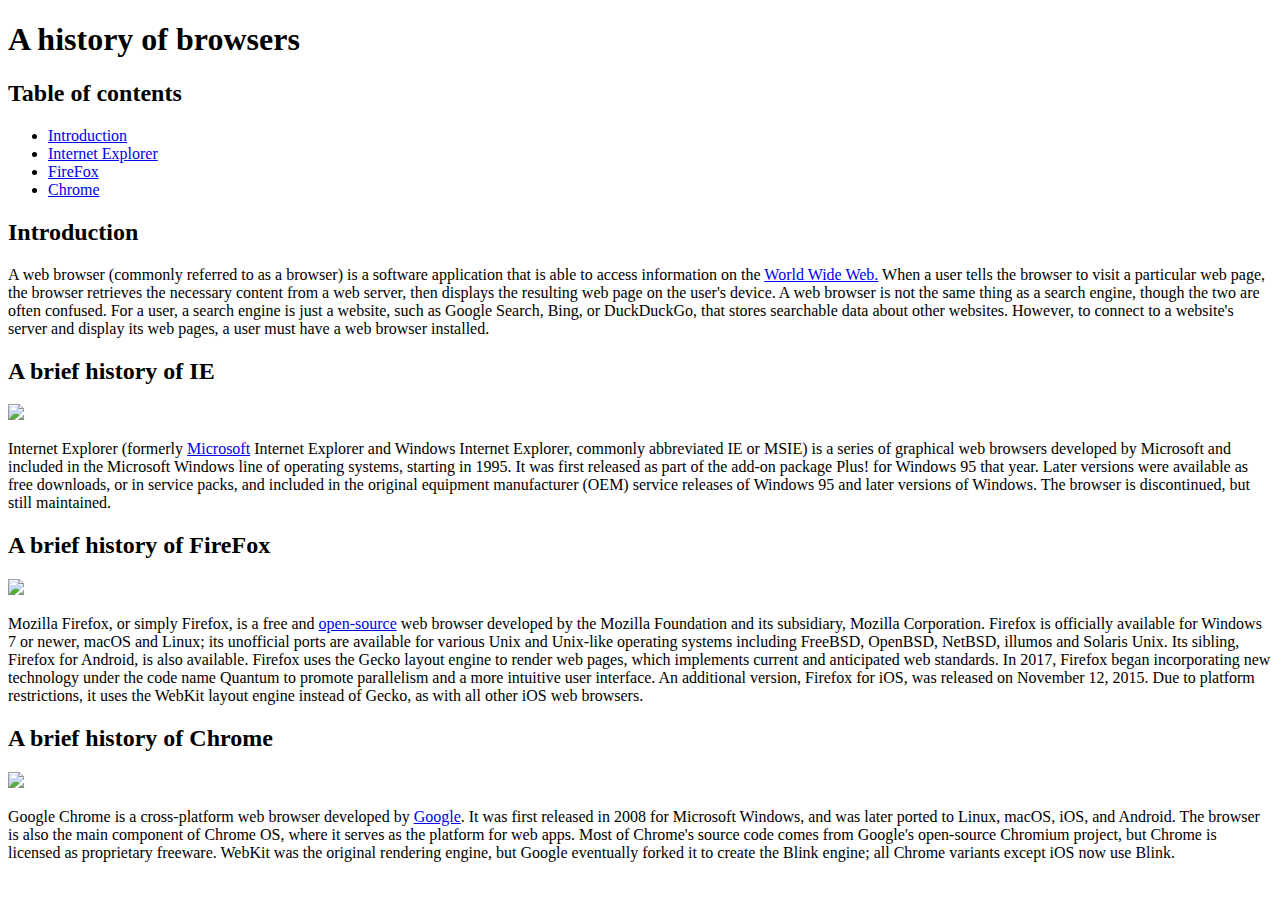
==== index.html @ 077de7fc "index.html added" ====
<!DOCTYPE html>
<html lang="en">
<head>
  <meta charset="UTF-8">
  <title>Browser History</title>
</head>
<body>
<h1>A history of browsers</h1>

<h2>Table of contents</h2>
<ul>
  <li><a href="#introduction">Introduction</a></li>
  <li><a href="#internetExplorer">Internet Explorer</a></li>
  <li><a href="#fireFox">FireFox</a></li>
  <li><a href="#chrome">Chrome</a></li>
</ul>

<h2 id="introduction">Introduction</h2>
<p>
  A web browser (commonly referred to as a browser) is a software application that is able to access information on the <a href="https://en.wikipedia.org/wiki/World_Wide_Web">World Wide Web.</a> When a user tells the browser to visit a particular web page, the browser retrieves the necessary content from a web server, then displays the resulting web page on the user's device.

  A web browser is not the same thing as a search engine, though the two are often confused. For a user, a search engine is just a website, such as Google Search, Bing, or DuckDuckGo, that stores searchable data about other websites. However, to connect to a website's server and display its web pages, a user must have a web browser installed.
</p>

<h2 id="internetExplorer">A brief history of IE</h2>
<img src="https://upload.wikimedia.org/wikipedia/en/1/10/Internet_Explorer_7_Logo.png" style="width: 100px;">
<p>
  Internet Explorer (formerly <a href="https://www.microsoft.com/en-us">Microsoft</a> Internet Explorer and Windows Internet Explorer, commonly abbreviated IE or MSIE) is a series of graphical web browsers developed by Microsoft and included in the Microsoft Windows line of operating systems, starting in 1995. It was first released as part of the add-on package Plus! for Windows 95 that year. Later versions were available as free downloads, or in service packs, and included in the original equipment manufacturer (OEM) service releases of Windows 95 and later versions of Windows. The browser is discontinued, but still maintained.
</p>

<h2 id="fireFox">A brief history of FireFox</h2>
<img src="http://upload.wikimedia.org/wikipedia/commons/f/ff/Mozilla_Firefox_logo_2013.png" style="width: 100px;">
<p>
  Mozilla Firefox, or simply Firefox, is a free and <a href="https://opensource.org/">open-source</a> web browser developed by the Mozilla Foundation and its subsidiary, Mozilla Corporation. Firefox is officially available for Windows 7 or newer, macOS and Linux; its unofficial ports are available for various Unix and Unix-like operating systems including FreeBSD, OpenBSD, NetBSD, illumos and Solaris Unix. Its sibling, Firefox for Android, is also available. Firefox uses the Gecko layout engine to render web pages, which implements current and anticipated web standards. In 2017, Firefox began incorporating new technology under the code name Quantum to promote parallelism and a more intuitive user interface. An additional version, Firefox for iOS, was released on November 12, 2015. Due to platform restrictions, it uses the WebKit layout engine instead of Gecko, as with all other iOS web browsers.
</p>

<h2 id="chrome">A brief history of Chrome</h2>
<img src="http://upload.wikimedia.org/wikipedia/commons/e/e2/Google_Chrome_icon_%282011%29.svg" style="width: 100px;">
<p>
  Google Chrome is a cross-platform web browser developed by <a href="https://www.google.com/">Google</a>. It was first released in 2008 for Microsoft Windows, and was later ported to Linux, macOS, iOS, and Android. The browser is also the main component of Chrome OS, where it serves as the platform for web apps.

  Most of Chrome's source code comes from Google's open-source Chromium project, but Chrome is licensed as proprietary freeware. WebKit was the original rendering engine, but Google eventually forked it to create the Blink engine; all Chrome variants except iOS now use Blink.
</p>

</body>
</html>
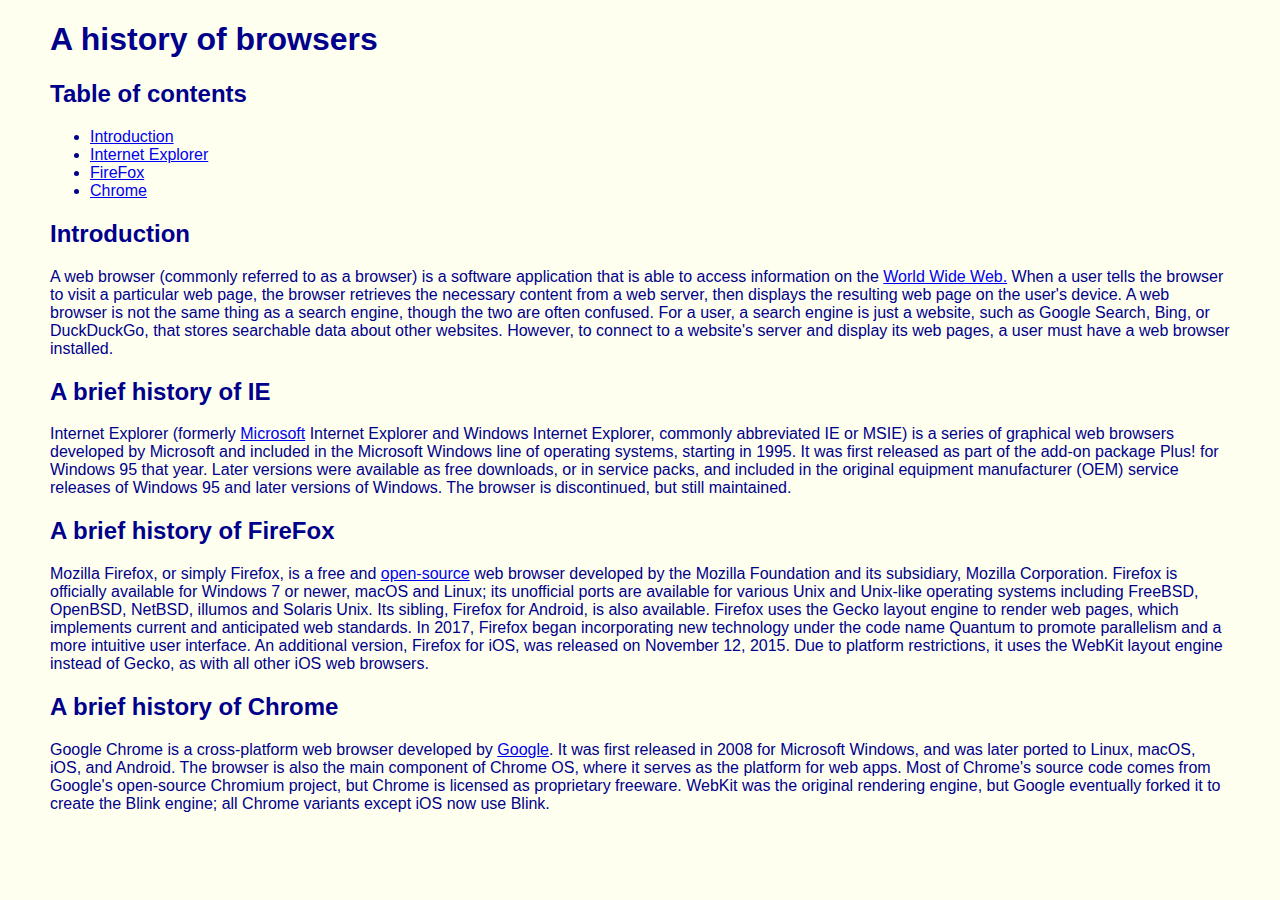
==== commit 08ad6515: "css-1" ====
--- a/index.html
+++ b/index.html
@@ -3,6 +3,7 @@
 <head>
   <meta charset="UTF-8">
   <title>Browser History</title>
+  <link rel="stylesheet" type="text/css" href="style.css">
 </head>
 <body>
 <h1>A history of browsers</h1>
@@ -23,19 +24,19 @@
 </p>
 
 <h2 id="internetExplorer">A brief history of IE</h2>
-<img src="https://upload.wikimedia.org/wikipedia/en/1/10/Internet_Explorer_7_Logo.png" style="width: 100px;">
+<img src="https://upload.wikimedia.org/wikipedia/en/1/10/Internet_Explorer_7_Logo.png" style="width: 100px;" alt="">
 <p>
   Internet Explorer (formerly <a href="https://www.microsoft.com/en-us">Microsoft</a> Internet Explorer and Windows Internet Explorer, commonly abbreviated IE or MSIE) is a series of graphical web browsers developed by Microsoft and included in the Microsoft Windows line of operating systems, starting in 1995. It was first released as part of the add-on package Plus! for Windows 95 that year. Later versions were available as free downloads, or in service packs, and included in the original equipment manufacturer (OEM) service releases of Windows 95 and later versions of Windows. The browser is discontinued, but still maintained.
 </p>
 
 <h2 id="fireFox">A brief history of FireFox</h2>
-<img src="http://upload.wikimedia.org/wikipedia/commons/f/ff/Mozilla_Firefox_logo_2013.png" style="width: 100px;">
+<img src="http://upload.wikimedia.org/wikipedia/commons/f/ff/Mozilla_Firefox_logo_2013.png" style="width: 100px;" alt="">
 <p>
   Mozilla Firefox, or simply Firefox, is a free and <a href="https://opensource.org/">open-source</a> web browser developed by the Mozilla Foundation and its subsidiary, Mozilla Corporation. Firefox is officially available for Windows 7 or newer, macOS and Linux; its unofficial ports are available for various Unix and Unix-like operating systems including FreeBSD, OpenBSD, NetBSD, illumos and Solaris Unix. Its sibling, Firefox for Android, is also available. Firefox uses the Gecko layout engine to render web pages, which implements current and anticipated web standards. In 2017, Firefox began incorporating new technology under the code name Quantum to promote parallelism and a more intuitive user interface. An additional version, Firefox for iOS, was released on November 12, 2015. Due to platform restrictions, it uses the WebKit layout engine instead of Gecko, as with all other iOS web browsers.
 </p>
 
 <h2 id="chrome">A brief history of Chrome</h2>
-<img src="http://upload.wikimedia.org/wikipedia/commons/e/e2/Google_Chrome_icon_%282011%29.svg" style="width: 100px;">
+<img src="http://upload.wikimedia.org/wikipedia/commons/e/e2/Google_Chrome_icon_%282011%29.svg" style="width: 100px;" alt="">
 <p>
   Google Chrome is a cross-platform web browser developed by <a href="https://www.google.com/">Google</a>. It was first released in 2008 for Microsoft Windows, and was later ported to Linux, macOS, iOS, and Android. The browser is also the main component of Chrome OS, where it serves as the platform for web apps.
 
--- a/style.css
+++ b/style.css
@@ -0,0 +1,14 @@
+body {
+  font-family: "Open Sans", sans-serif;
+  color: DarkBlue;
+  background-color: Ivory;
+  margin: 10px 50px 10px 50px;
+}
+
+h1, h2 {
+  font-family: Oswald, sans-serif;
+}
+
+img {
+  float: left;
+}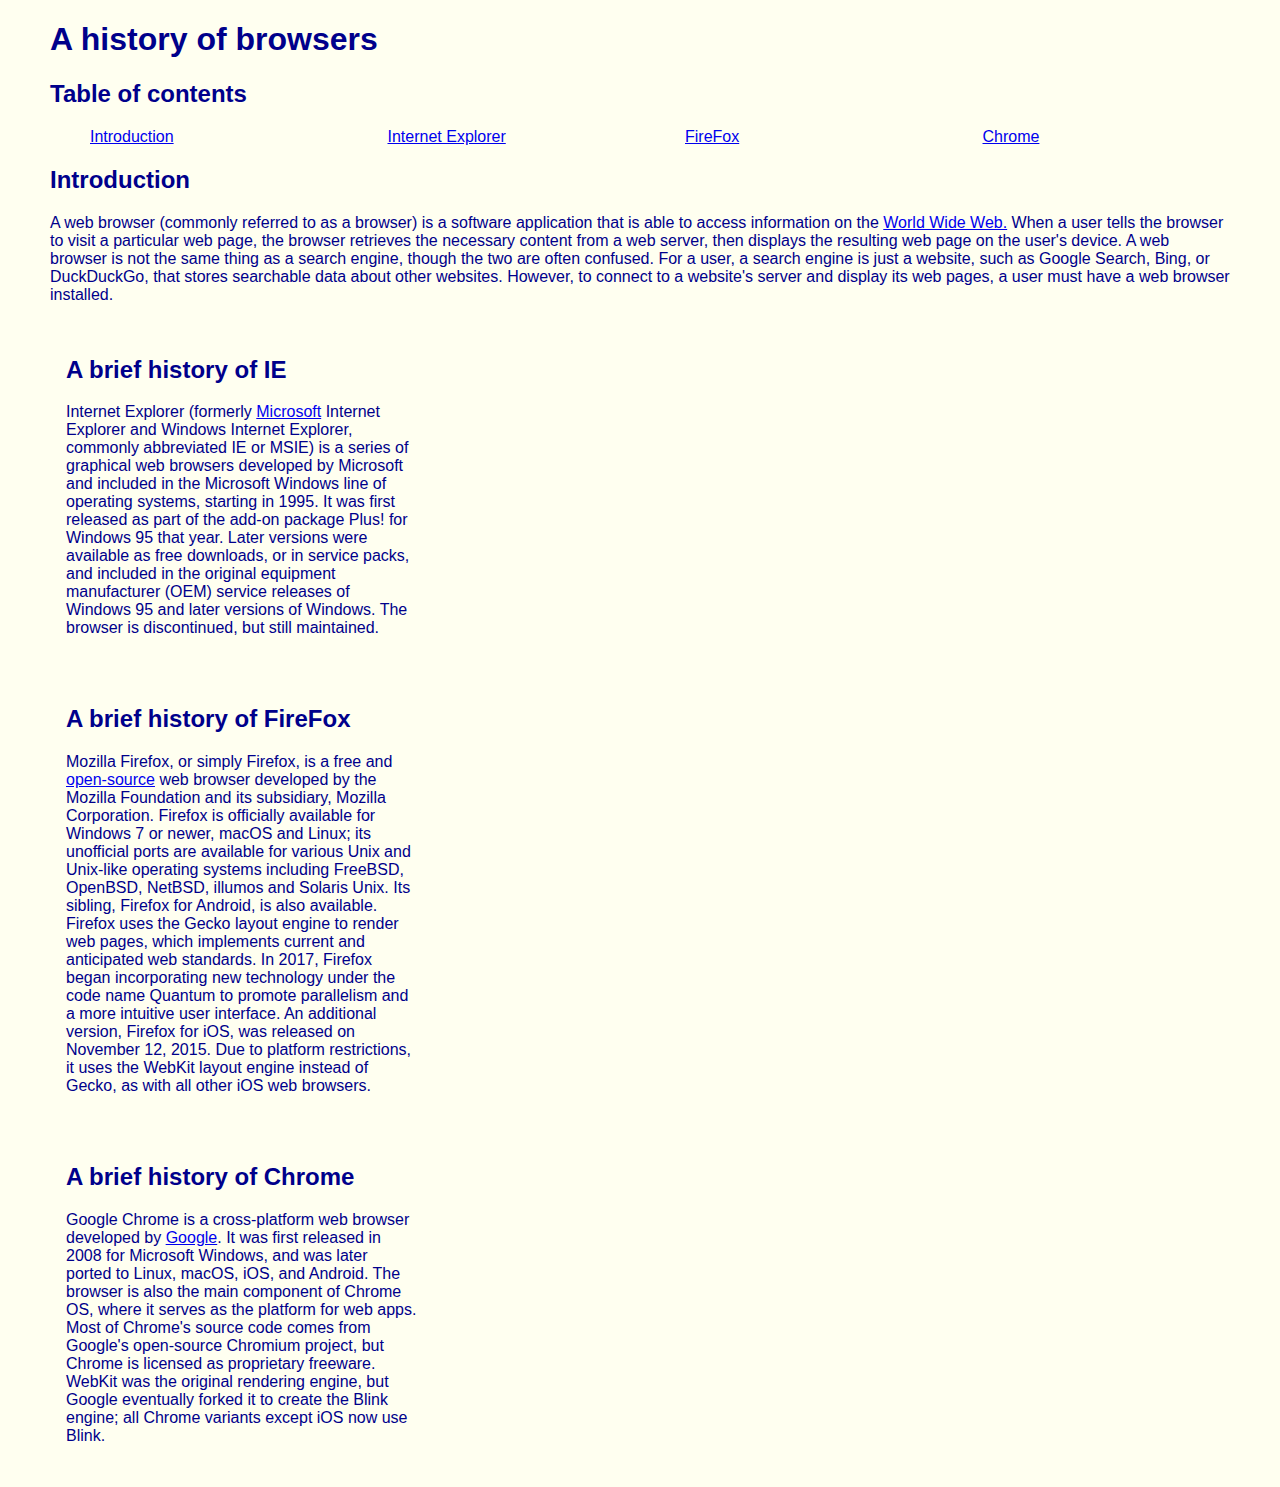
==== commit ecaead8d: "columns" ====
--- a/index.html
+++ b/index.html
@@ -9,12 +9,12 @@
 <h1>A history of browsers</h1>
 
 <h2>Table of contents</h2>
-<ul>
-  <li><a href="#introduction">Introduction</a></li>
-  <li><a href="#internetExplorer">Internet Explorer</a></li>
-  <li><a href="#fireFox">FireFox</a></li>
-  <li><a href="#chrome">Chrome</a></li>
-</ul>
+  <ul class="navbar">
+    <li><a href="#introduction">Introduction</a></li>
+    <li><a href="#internetExplorer">Internet Explorer</a></li>
+    <li><a href="#fireFox">FireFox</a></li>
+    <li><a href="#chrome">Chrome</a></li>
+  </ul>
 
 <h2 id="introduction">Introduction</h2>
 <p>
@@ -23,25 +23,48 @@
   A web browser is not the same thing as a search engine, though the two are often confused. For a user, a search engine is just a website, such as Google Search, Bing, or DuckDuckGo, that stores searchable data about other websites. However, to connect to a website's server and display its web pages, a user must have a web browser installed.
 </p>
 
-<h2 id="internetExplorer">A brief history of IE</h2>
-<img src="https://upload.wikimedia.org/wikipedia/en/1/10/Internet_Explorer_7_Logo.png" style="width: 100px;" alt="">
-<p>
-  Internet Explorer (formerly <a href="https://www.microsoft.com/en-us">Microsoft</a> Internet Explorer and Windows Internet Explorer, commonly abbreviated IE or MSIE) is a series of graphical web browsers developed by Microsoft and included in the Microsoft Windows line of operating systems, starting in 1995. It was first released as part of the add-on package Plus! for Windows 95 that year. Later versions were available as free downloads, or in service packs, and included in the original equipment manufacturer (OEM) service releases of Windows 95 and later versions of Windows. The browser is discontinued, but still maintained.
-</p>
+<div class="sections">
 
-<h2 id="fireFox">A brief history of FireFox</h2>
-<img src="http://upload.wikimedia.org/wikipedia/commons/f/ff/Mozilla_Firefox_logo_2013.png" style="width: 100px;" alt="">
-<p>
-  Mozilla Firefox, or simply Firefox, is a free and <a href="https://opensource.org/">open-source</a> web browser developed by the Mozilla Foundation and its subsidiary, Mozilla Corporation. Firefox is officially available for Windows 7 or newer, macOS and Linux; its unofficial ports are available for various Unix and Unix-like operating systems including FreeBSD, OpenBSD, NetBSD, illumos and Solaris Unix. Its sibling, Firefox for Android, is also available. Firefox uses the Gecko layout engine to render web pages, which implements current and anticipated web standards. In 2017, Firefox began incorporating new technology under the code name Quantum to promote parallelism and a more intuitive user interface. An additional version, Firefox for iOS, was released on November 12, 2015. Due to platform restrictions, it uses the WebKit layout engine instead of Gecko, as with all other iOS web browsers.
-</p>
+  <div class="section"><h2 id="internetExplorer">A brief history of IE</h2>
+    <img src="https://upload.wikimedia.org/wikipedia/en/1/10/Internet_Explorer_7_Logo.png" style="width: 100px;" alt="">
+    <p>
+      Internet Explorer (formerly <a href="https://www.microsoft.com/en-us">Microsoft</a> Internet Explorer and Windows
+      Internet Explorer, commonly abbreviated IE or MSIE) is a series of graphical web browsers developed by Microsoft
+      and included in the Microsoft Windows line of operating systems, starting in 1995. It was first released as part
+      of the add-on package Plus! for Windows 95 that year. Later versions were available as free downloads, or in
+      service packs, and included in the original equipment manufacturer (OEM) service releases of Windows 95 and later
+      versions of Windows. The browser is discontinued, but still maintained.
+    </p></div>
 
-<h2 id="chrome">A brief history of Chrome</h2>
-<img src="http://upload.wikimedia.org/wikipedia/commons/e/e2/Google_Chrome_icon_%282011%29.svg" style="width: 100px;" alt="">
-<p>
-  Google Chrome is a cross-platform web browser developed by <a href="https://www.google.com/">Google</a>. It was first released in 2008 for Microsoft Windows, and was later ported to Linux, macOS, iOS, and Android. The browser is also the main component of Chrome OS, where it serves as the platform for web apps.
+  <div class="section"><h2 id="fireFox">A brief history of FireFox</h2>
+    <img src="http://upload.wikimedia.org/wikipedia/commons/f/ff/Mozilla_Firefox_logo_2013.png" style="width: 100px;"
+         alt="">
+    <p>
+      Mozilla Firefox, or simply Firefox, is a free and <a href="https://opensource.org/">open-source</a> web browser
+      developed by the Mozilla Foundation and its subsidiary, Mozilla Corporation. Firefox is officially available for
+      Windows 7 or newer, macOS and Linux; its unofficial ports are available for various Unix and Unix-like operating
+      systems including FreeBSD, OpenBSD, NetBSD, illumos and Solaris Unix. Its sibling, Firefox for Android, is also
+      available. Firefox uses the Gecko layout engine to render web pages, which implements current and anticipated web
+      standards. In 2017, Firefox began incorporating new technology under the code name Quantum to promote parallelism
+      and a more intuitive user interface. An additional version, Firefox for iOS, was released on November 12, 2015.
+      Due to platform restrictions, it uses the WebKit layout engine instead of Gecko, as with all other iOS web
+      browsers.
+    </p></div>
 
-  Most of Chrome's source code comes from Google's open-source Chromium project, but Chrome is licensed as proprietary freeware. WebKit was the original rendering engine, but Google eventually forked it to create the Blink engine; all Chrome variants except iOS now use Blink.
-</p>
+  <div class="section"><h2 id="chrome">A brief history of Chrome</h2>
+    <img src="http://upload.wikimedia.org/wikipedia/commons/e/e2/Google_Chrome_icon_%282011%29.svg"
+         style="width: 100px;" alt="">
+    <p>
+      Google Chrome is a cross-platform web browser developed by <a href="https://www.google.com/">Google</a>. It was
+      first released in 2008 for Microsoft Windows, and was later ported to Linux, macOS, iOS, and Android. The browser
+      is also the main component of Chrome OS, where it serves as the platform for web apps.
+
+      Most of Chrome's source code comes from Google's open-source Chromium project, but Chrome is licensed as
+      proprietary freeware. WebKit was the original rendering engine, but Google eventually forked it to create the
+      Blink engine; all Chrome variants except iOS now use Blink.
+    </p></div>
+
+</div>
 
 </body>
 </html>--- a/style.css
+++ b/style.css
@@ -11,4 +11,20 @@
 
 img {
   float: left;
+}
+
+.navbar {
+  list-style-type: none;
+  column-count: 4;
+  column-gap: 50px;
+}
+
+.sections {
+  column-count: 3;
+  column-width: 300px;
+  column-fill: auto;
+}
+
+.section {
+  padding: 1em;
 }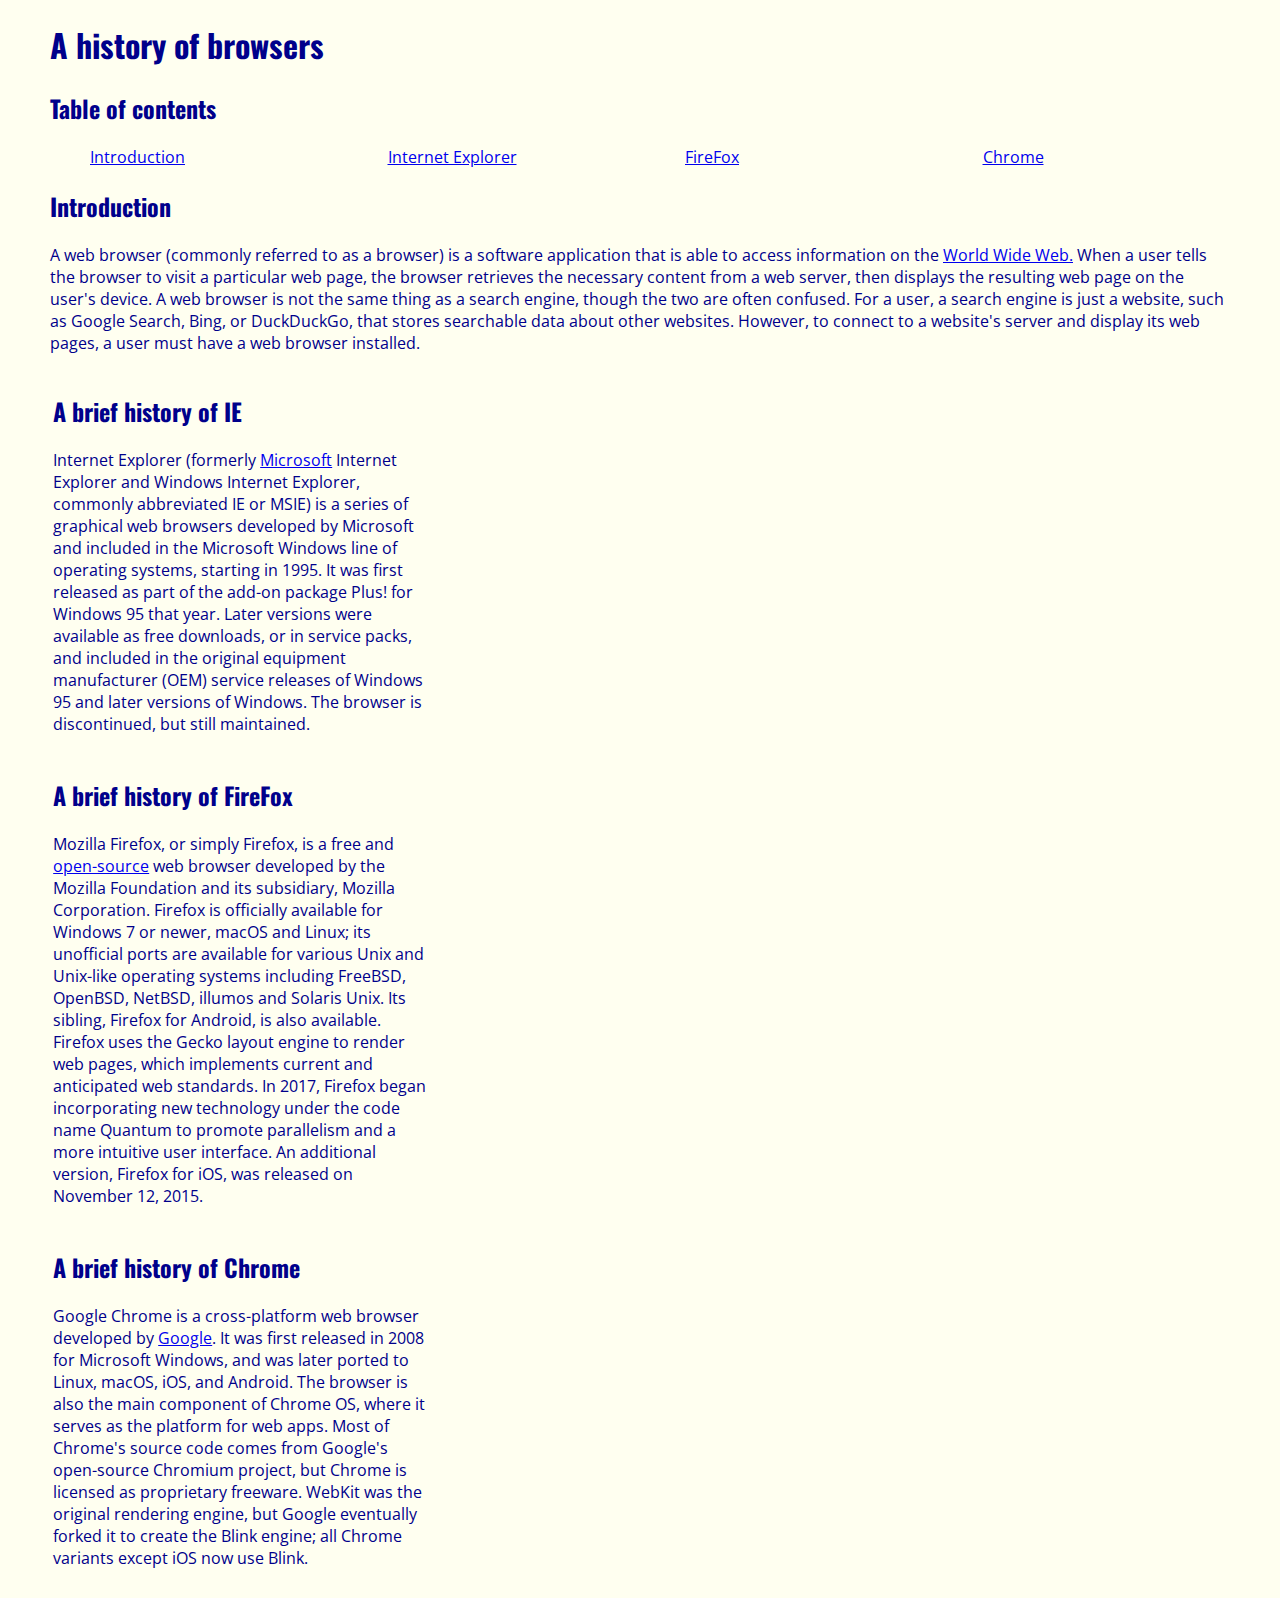
==== commit 3f4bbae1: "columns-1" ====
--- a/index.html
+++ b/index.html
@@ -3,6 +3,7 @@
 <head>
   <meta charset="UTF-8">
   <title>Browser History</title>
+  <link href="https://fonts.googleapis.com/css?family=Open+Sans|Oswald&display=swap" rel="stylesheet">
   <link rel="stylesheet" type="text/css" href="style.css">
 </head>
 <body>
@@ -47,8 +48,6 @@
       available. Firefox uses the Gecko layout engine to render web pages, which implements current and anticipated web
       standards. In 2017, Firefox began incorporating new technology under the code name Quantum to promote parallelism
       and a more intuitive user interface. An additional version, Firefox for iOS, was released on November 12, 2015.
-      Due to platform restrictions, it uses the WebKit layout engine instead of Gecko, as with all other iOS web
-      browsers.
     </p></div>
 
   <div class="section"><h2 id="chrome">A brief history of Chrome</h2>
--- a/style.css
+++ b/style.css
@@ -26,5 +26,5 @@
 }
 
 .section {
-  padding: 1em;
-}+  padding: 0.2em;
+}
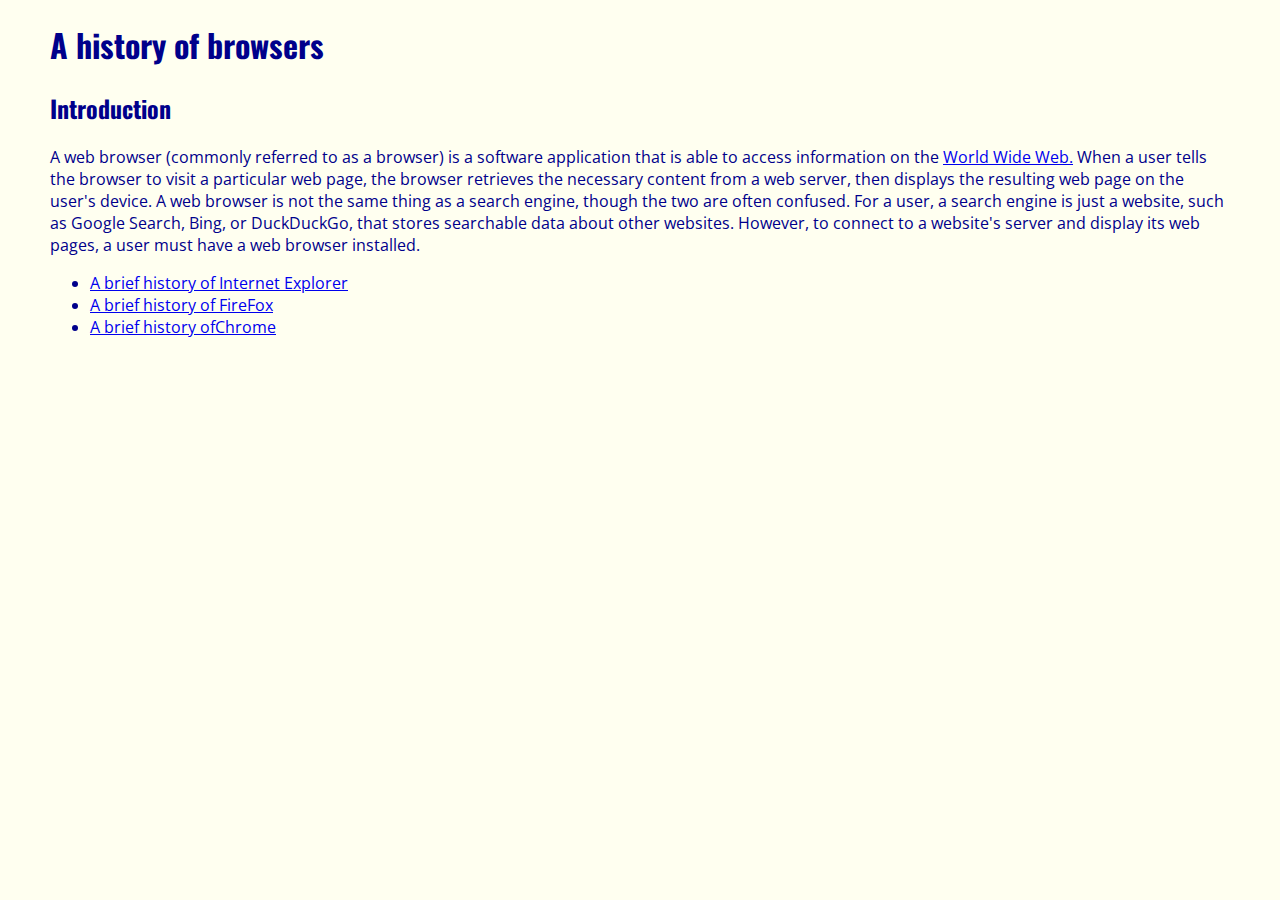
==== commit c7c66313: "multipage" ====
--- a/index.html
+++ b/index.html
@@ -9,14 +9,6 @@
 <body>
 <h1>A history of browsers</h1>
 
-<h2>Table of contents</h2>
-  <ul class="navbar">
-    <li><a href="#introduction">Introduction</a></li>
-    <li><a href="#internetExplorer">Internet Explorer</a></li>
-    <li><a href="#fireFox">FireFox</a></li>
-    <li><a href="#chrome">Chrome</a></li>
-  </ul>
-
 <h2 id="introduction">Introduction</h2>
 <p>
   A web browser (commonly referred to as a browser) is a software application that is able to access information on the <a href="https://en.wikipedia.org/wiki/World_Wide_Web">World Wide Web.</a> When a user tells the browser to visit a particular web page, the browser retrieves the necessary content from a web server, then displays the resulting web page on the user's device.
@@ -24,46 +16,15 @@
   A web browser is not the same thing as a search engine, though the two are often confused. For a user, a search engine is just a website, such as Google Search, Bing, or DuckDuckGo, that stores searchable data about other websites. However, to connect to a website's server and display its web pages, a user must have a web browser installed.
 </p>
 
-<div class="sections">
+<ul>
+  <li><a href="ie.html">A brief history of Internet Explorer</a></li>
+  <li><a href="firefox.html">A brief history of FireFox</a></li>
+  <li><a href="chrome.html">A brief history ofChrome</a></li>
+</ul>
 
-  <div class="section"><h2 id="internetExplorer">A brief history of IE</h2>
-    <img src="https://upload.wikimedia.org/wikipedia/en/1/10/Internet_Explorer_7_Logo.png" style="width: 100px;" alt="">
-    <p>
-      Internet Explorer (formerly <a href="https://www.microsoft.com/en-us">Microsoft</a> Internet Explorer and Windows
-      Internet Explorer, commonly abbreviated IE or MSIE) is a series of graphical web browsers developed by Microsoft
-      and included in the Microsoft Windows line of operating systems, starting in 1995. It was first released as part
-      of the add-on package Plus! for Windows 95 that year. Later versions were available as free downloads, or in
-      service packs, and included in the original equipment manufacturer (OEM) service releases of Windows 95 and later
-      versions of Windows. The browser is discontinued, but still maintained.
-    </p></div>
 
-  <div class="section"><h2 id="fireFox">A brief history of FireFox</h2>
-    <img src="http://upload.wikimedia.org/wikipedia/commons/f/ff/Mozilla_Firefox_logo_2013.png" style="width: 100px;"
-         alt="">
-    <p>
-      Mozilla Firefox, or simply Firefox, is a free and <a href="https://opensource.org/">open-source</a> web browser
-      developed by the Mozilla Foundation and its subsidiary, Mozilla Corporation. Firefox is officially available for
-      Windows 7 or newer, macOS and Linux; its unofficial ports are available for various Unix and Unix-like operating
-      systems including FreeBSD, OpenBSD, NetBSD, illumos and Solaris Unix. Its sibling, Firefox for Android, is also
-      available. Firefox uses the Gecko layout engine to render web pages, which implements current and anticipated web
-      standards. In 2017, Firefox began incorporating new technology under the code name Quantum to promote parallelism
-      and a more intuitive user interface. An additional version, Firefox for iOS, was released on November 12, 2015.
-    </p></div>
 
-  <div class="section"><h2 id="chrome">A brief history of Chrome</h2>
-    <img src="http://upload.wikimedia.org/wikipedia/commons/e/e2/Google_Chrome_icon_%282011%29.svg"
-         style="width: 100px;" alt="">
-    <p>
-      Google Chrome is a cross-platform web browser developed by <a href="https://www.google.com/">Google</a>. It was
-      first released in 2008 for Microsoft Windows, and was later ported to Linux, macOS, iOS, and Android. The browser
-      is also the main component of Chrome OS, where it serves as the platform for web apps.
 
-      Most of Chrome's source code comes from Google's open-source Chromium project, but Chrome is licensed as
-      proprietary freeware. WebKit was the original rendering engine, but Google eventually forked it to create the
-      Blink engine; all Chrome variants except iOS now use Blink.
-    </p></div>
-
-</div>
 
 </body>
 </html>--- a/style.css
+++ b/style.css
@@ -11,20 +11,6 @@
 
 img {
   float: left;
+  padding: 10px;
 }
 
-.navbar {
-  list-style-type: none;
-  column-count: 4;
-  column-gap: 50px;
-}
-
-.sections {
-  column-count: 3;
-  column-width: 300px;
-  column-fill: auto;
-}
-
-.section {
-  padding: 0.2em;
-}
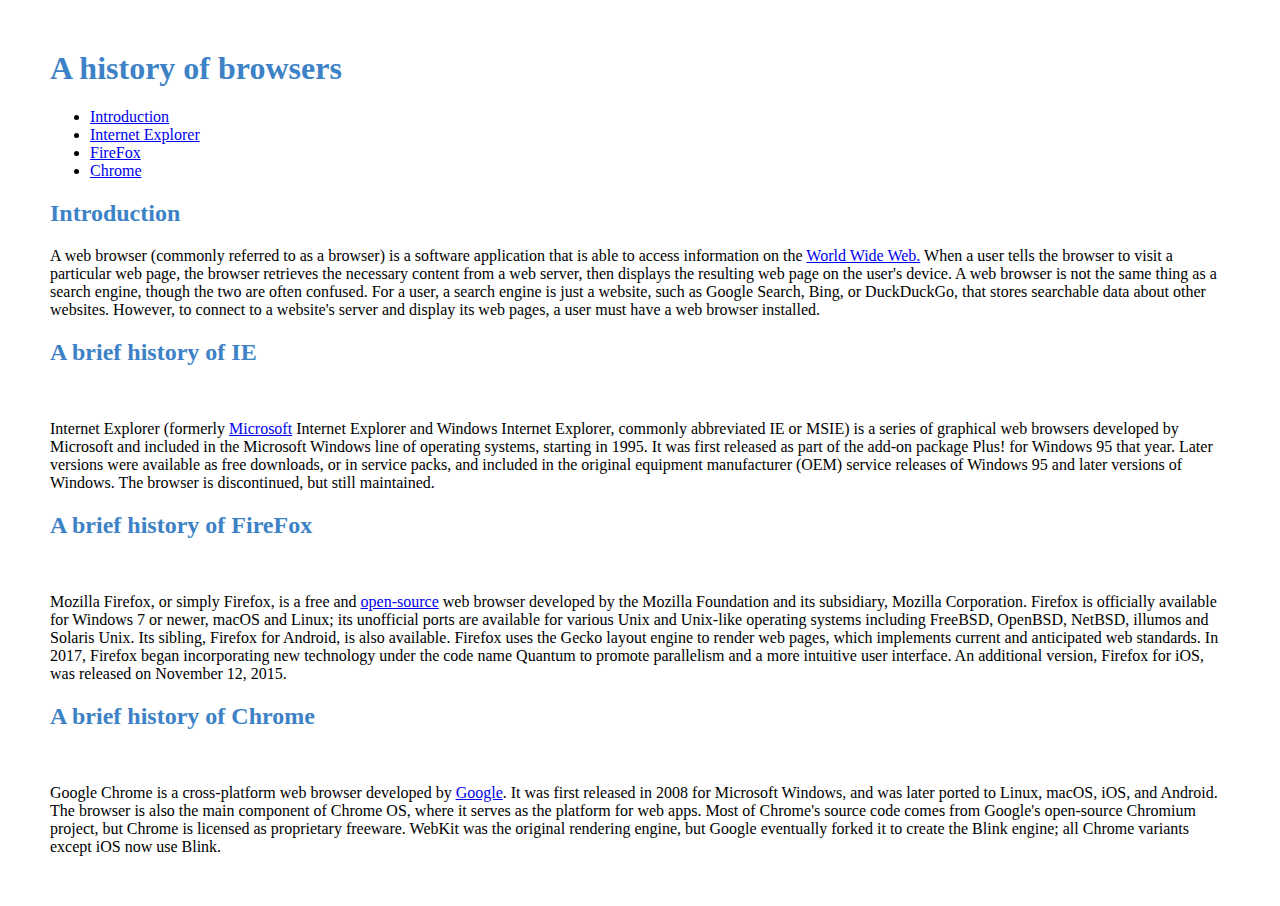
==== commit 45516498: "semantic-1" ====
--- a/index.html
+++ b/index.html
@@ -3,11 +3,20 @@
 <head>
   <meta charset="UTF-8">
   <title>Browser History</title>
-  <link href="https://fonts.googleapis.com/css?family=Open+Sans|Oswald&display=swap" rel="stylesheet">
+  <link rel="stylesheet" href="https://cdnjs.cloudflare.com/ajax/libs/semantic-ui/2.4.1/semantic.min.css">
+  <script type="text/javascript" src="https://cdnjs.cloudflare.com/ajax/libs/jquery/3.3.1/jquery.min.js"></script>
+  <script type="text/javascript" src="https://cdnjs.cloudflare.com/ajax/libs/semantic-ui/2.4.1/semantic.min.js"></script>
   <link rel="stylesheet" type="text/css" href="style.css">
 </head>
-<body>
+<body class="ui container">
 <h1>A history of browsers</h1>
+
+  <ul class="ui fixed top inverted four item menu">
+    <li class="item"><a href="#introduction">Introduction</a></li>
+    <li class="item"><a href="#internetExplorer">Internet Explorer</a></li>
+    <li class="item"><a href="#fireFox">FireFox</a></li>
+    <li class="item"><a href="#chrome">Chrome</a></li>
+  </ul>
 
 <h2 id="introduction">Introduction</h2>
 <p>
@@ -16,15 +25,46 @@
   A web browser is not the same thing as a search engine, though the two are often confused. For a user, a search engine is just a website, such as Google Search, Bing, or DuckDuckGo, that stores searchable data about other websites. However, to connect to a website's server and display its web pages, a user must have a web browser installed.
 </p>
 
-<ul>
-  <li><a href="ie.html">A brief history of Internet Explorer</a></li>
-  <li><a href="firefox.html">A brief history of FireFox</a></li>
-  <li><a href="chrome.html">A brief history ofChrome</a></li>
-</ul>
+<div class="ui equal width grid">
 
+  <div class="ui column"><h2 id="internetExplorer">A brief history of IE</h2>
+    <img src="https://upload.wikimedia.org/wikipedia/en/1/10/Internet_Explorer_7_Logo.png" style="width: 100px;" alt="" class="ui floated left image">
+    <p>
+      Internet Explorer (formerly <a href="https://www.microsoft.com/en-us">Microsoft</a> Internet Explorer and Windows
+      Internet Explorer, commonly abbreviated IE or MSIE) is a series of graphical web browsers developed by Microsoft
+      and included in the Microsoft Windows line of operating systems, starting in 1995. It was first released as part
+      of the add-on package Plus! for Windows 95 that year. Later versions were available as free downloads, or in
+      service packs, and included in the original equipment manufacturer (OEM) service releases of Windows 95 and later
+      versions of Windows. The browser is discontinued, but still maintained.
+    </p></div>
 
+  <div class="ui column"><h2 id="fireFox">A brief history of FireFox</h2>
+    <img src="http://upload.wikimedia.org/wikipedia/commons/f/ff/Mozilla_Firefox_logo_2013.png" style="width: 100px;"
+         alt="" class="ui floated left image">
+    <p>
+      Mozilla Firefox, or simply Firefox, is a free and <a href="https://opensource.org/">open-source</a> web browser
+      developed by the Mozilla Foundation and its subsidiary, Mozilla Corporation. Firefox is officially available for
+      Windows 7 or newer, macOS and Linux; its unofficial ports are available for various Unix and Unix-like operating
+      systems including FreeBSD, OpenBSD, NetBSD, illumos and Solaris Unix. Its sibling, Firefox for Android, is also
+      available. Firefox uses the Gecko layout engine to render web pages, which implements current and anticipated web
+      standards. In 2017, Firefox began incorporating new technology under the code name Quantum to promote parallelism
+      and a more intuitive user interface. An additional version, Firefox for iOS, was released on November 12, 2015.
+    </p></div>
 
+  <div class="ui column"><h2 id="chrome">A brief history of Chrome</h2>
+    <img src="http://upload.wikimedia.org/wikipedia/commons/e/e2/Google_Chrome_icon_%282011%29.svg"
+         style="width: 100px;" alt="" class="ui floated left image">
+    <p>
+      Google Chrome is a cross-platform web browser developed by <a href="https://www.google.com/">Google</a>. It was
+      first released in 2008 for Microsoft Windows, and was later ported to Linux, macOS, iOS, and Android. The browser
+      is also the main component of Chrome OS, where it serves as the platform for web apps.
 
+      Most of Chrome's source code comes from Google's open-source Chromium project, but Chrome is licensed as
+      proprietary freeware. WebKit was the original rendering engine, but Google eventually forked it to create the
+      Blink engine; all Chrome variants except iOS now use Blink.
+    </p></div>
+
+</div>
 
 </body>
 </html>--- a/style.css
+++ b/style.css
@@ -1,16 +1,7 @@
 body {
-  font-family: "Open Sans", sans-serif;
-  color: DarkBlue;
-  background-color: Ivory;
-  margin: 10px 50px 10px 50px;
+  margin: 50px;
 }
 
 h1, h2 {
-  font-family: Oswald, sans-serif;
-}
-
-img {
-  float: left;
-  padding: 10px;
-}
-
+  color: #3d82c6
+}